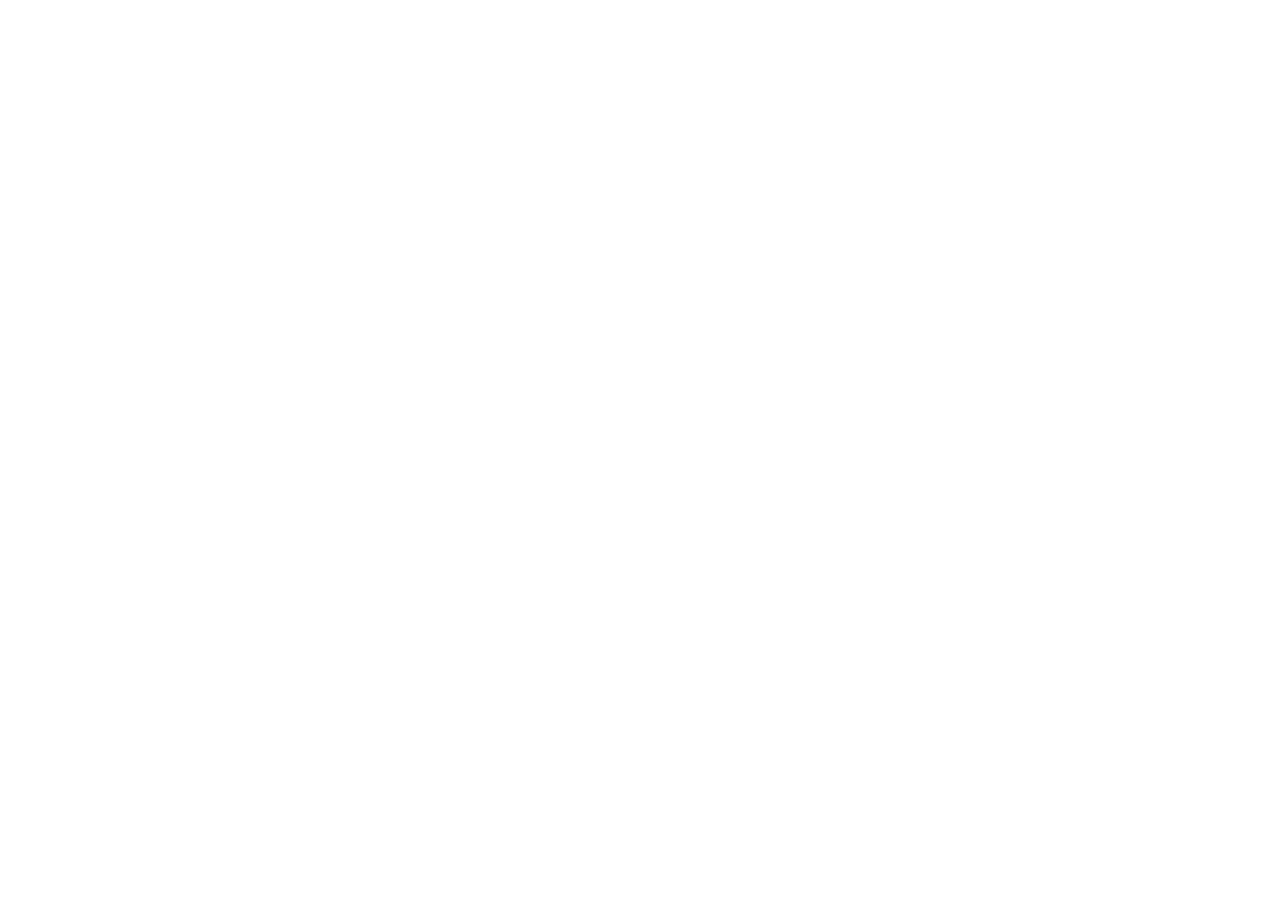
==== portfolio01.html @ f3445a3b "画像変更📸" ====
<!DOCTYPE html>
<html lang="en">
<head>
    <meta charset="UTF-8">
    <meta http-equiv="X-UA-Compatible" content="IE=edge">
    <meta name="viewport" content="width=device-width, initial-scale=1.0">
    <title>Welcome to my portfolio</title>
</head>
<body>
    
</body>
</html>
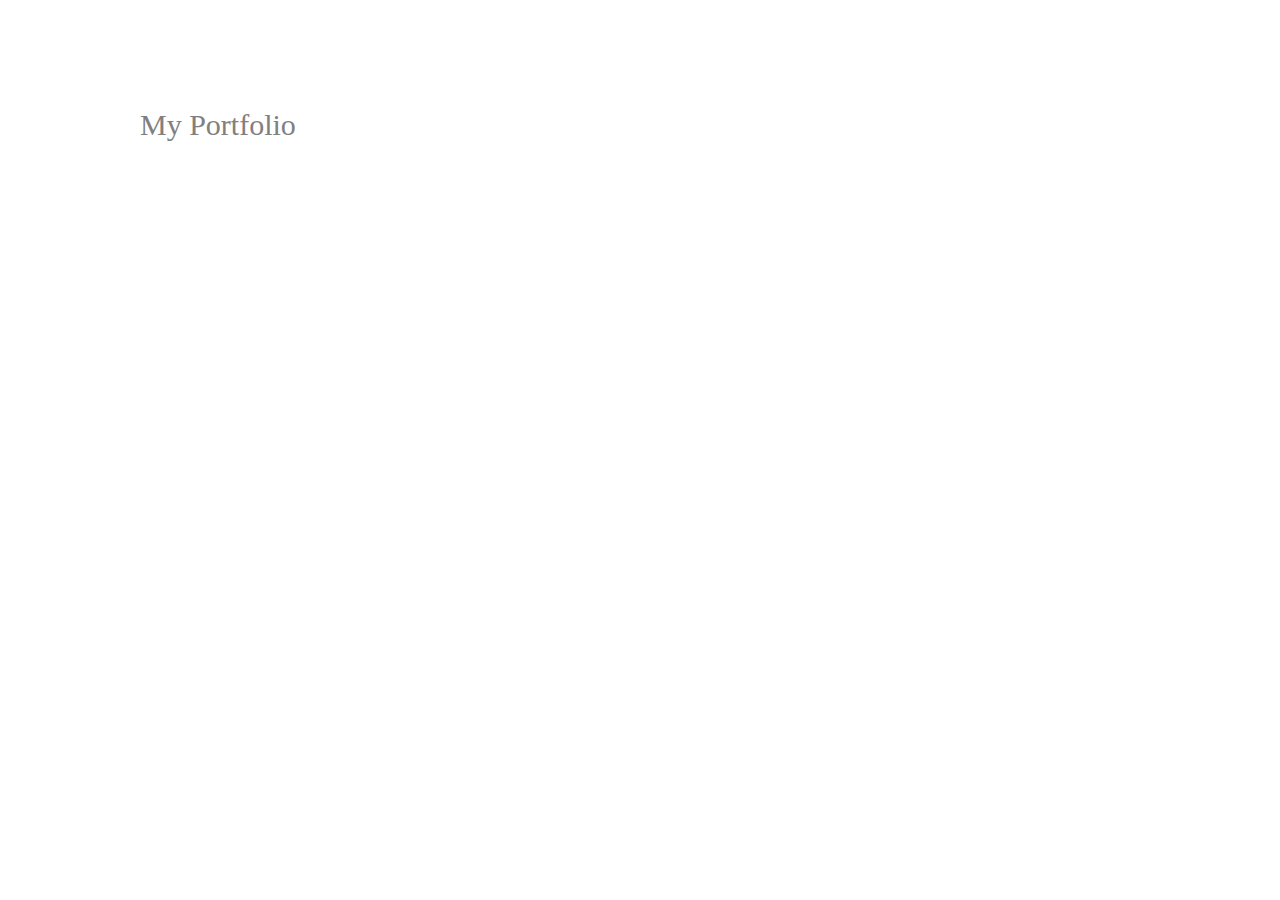
==== commit d8257cf5: "いろいろ変更" ====
--- a/portfolio01.html
+++ b/portfolio01.html
@@ -5,8 +5,19 @@
     <meta http-equiv="X-UA-Compatible" content="IE=edge">
     <meta name="viewport" content="width=device-width, initial-scale=1.0">
     <title>Welcome to my portfolio</title>
+    <link rel="stylesheet" href="portfolio01.css">
+    
 </head>
 <body>
+    <header class = "header">
+        <h1>My Portfolio</h1>
+    </header>
+
+    
+
+
+
+
     
 </body>
 </html>--- a/portfolio01.css
+++ b/portfolio01.css
@@ -0,0 +1,21 @@
+* {
+    color: #808080; /*文字色*/
+    padding: 0;
+    margin: 0;
+    font-family: Georgia, 'Times New Roman', Times, serif;
+ }
+.header {
+ 
+    display:flex;
+    height: 250px;
+    max-width: 1000px;
+    margin: 0 auto;
+    align-items: center;
+}     
+.header h1{
+        font-size: 30px;
+        font-weight:normal;
+        text-align: center;
+
+}
+
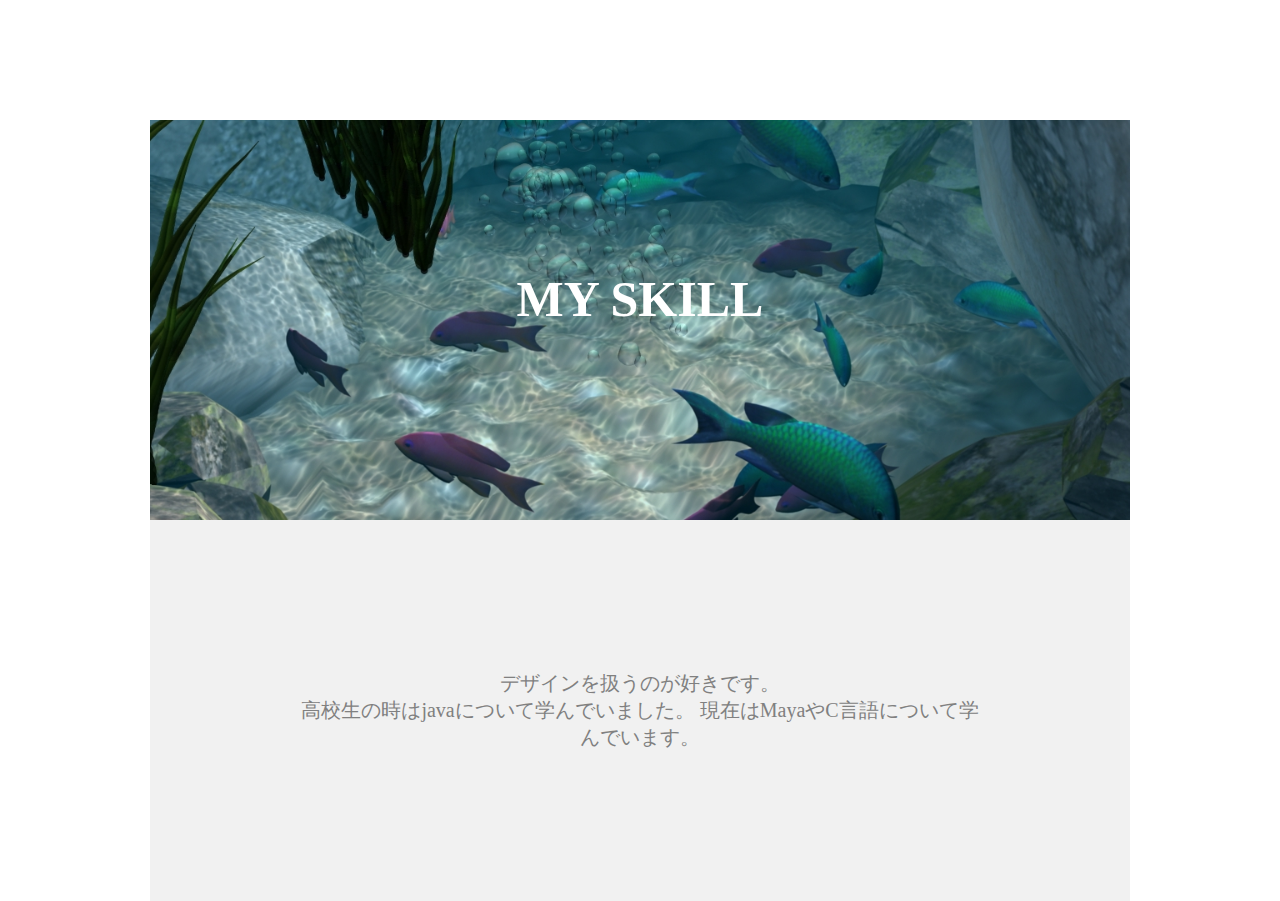
==== commit 64650f37: "追加" ====
--- a/portfolio01.html
+++ b/portfolio01.html
@@ -9,15 +9,18 @@
     
 </head>
 <body>
-    <header class = "header">
-        <h1>My Portfolio</h1>
-    </header>
+    <div class="sec1">
+        <h1>MY SKILL</h1>
+    </div>
+    <div class = "skill">
+        <p>
+            デザインを扱うのが好きです。<br>
+            高校生の時はjavaについて学んでいました。
+            現在はMayaやC言語について学んでいます。
 
-    
+        </p>
 
+    </div>
 
-
-
-    
 </body>
 </html>--- a/portfolio01.css
+++ b/portfolio01.css
@@ -3,19 +3,39 @@
     padding: 0;
     margin: 0;
     font-family: Georgia, 'Times New Roman', Times, serif;
+    max-width: auto;
  }
-.header {
- 
-    display:flex;
-    height: 250px;
-    max-width: 1000px;
-    margin: 0 auto;
-    align-items: center;
-}     
-.header h1{
-        font-size: 30px;
-        font-weight:normal;
-        text-align: center;
 
+.skill{
+    background-color: rgb(241, 241, 241);
+    margin: 0 150px;
 }
 
+.skill p {
+    font-size: 20px;
+    text-align: center;
+    display: grid;
+    padding: 150px;
+}
+
+
+  .sec1 {
+    background-image: url("./img/fish1.0001.jpg");
+    background-attachment: fixed;
+    background-position: center;
+    background-size: cover;
+    height: 400px;
+    max-width: auto;
+    margin: 0 150px;
+}
+.sec1 h1 {
+    font-size: 50px;
+    text-align: center;
+    display: flex;
+    padding: 150px;
+    color: #fff;
+    font-family: Georgia, 'Times New Roman', Times, serif;
+    margin-top: 120px;
+    align-items: center;
+    justify-content: center;
+}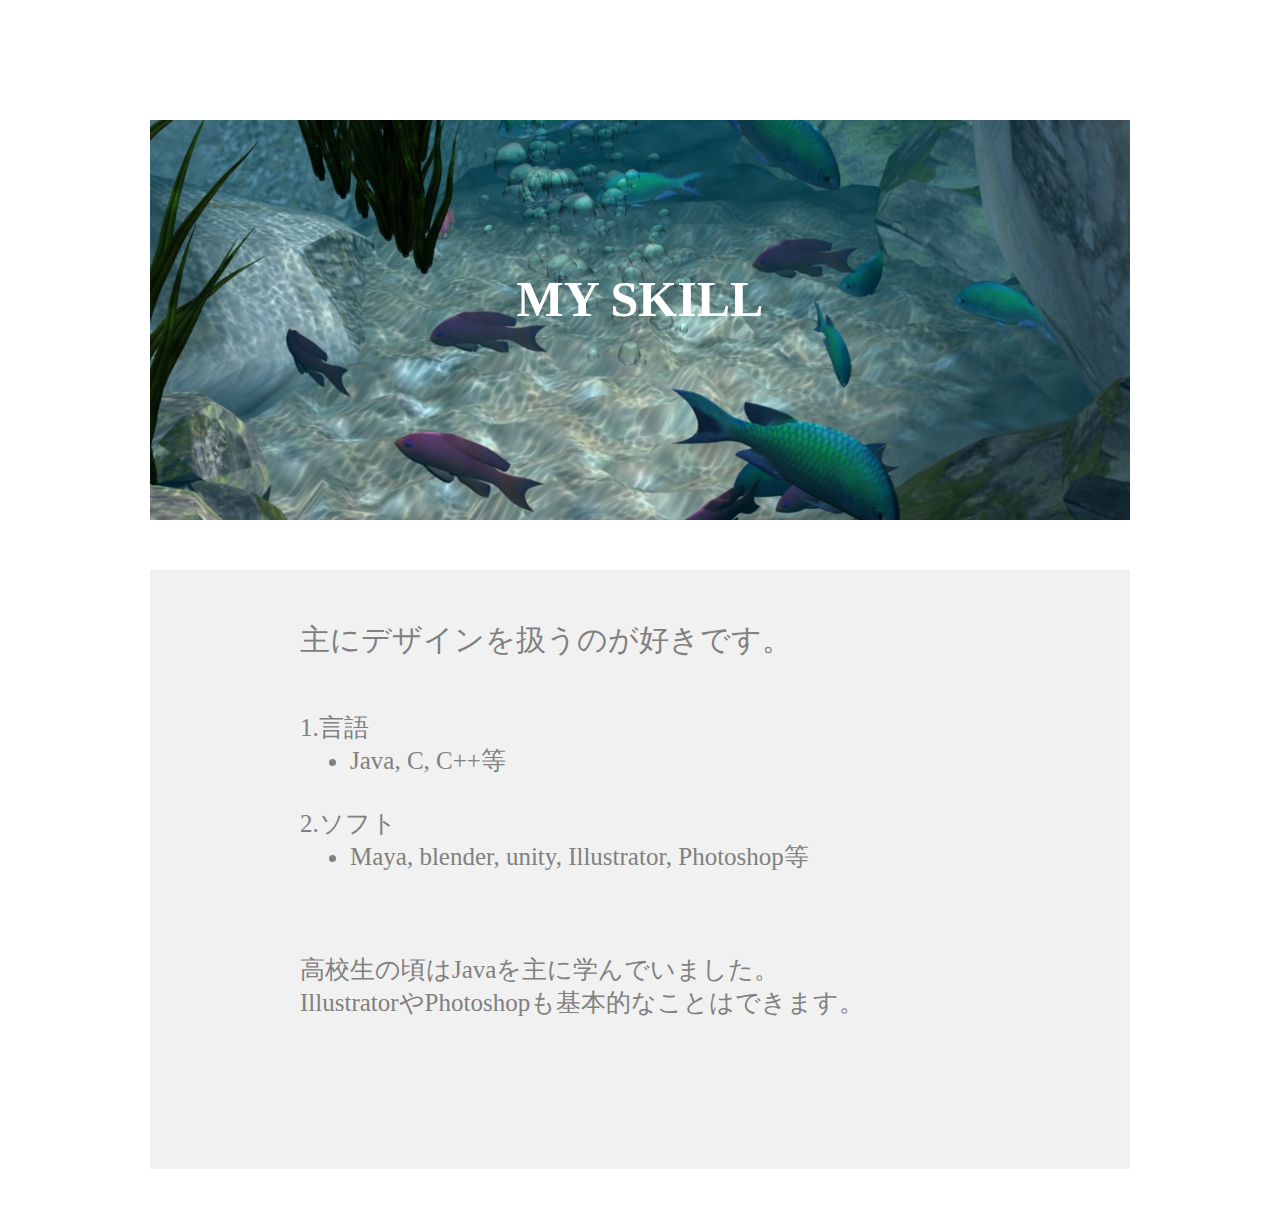
==== commit 33187261: "変更🐱" ====
--- a/portfolio01.html
+++ b/portfolio01.html
@@ -14,11 +14,21 @@
     </div>
     <div class = "skill">
         <p>
-            デザインを扱うのが好きです。<br>
-            高校生の時はjavaについて学んでいました。
-            現在はMayaやC言語について学んでいます。
+            主にデザインを扱うのが好きです。<br>
+        </p>
+            <ul>1.言語
+                <li>Java, C, C++等</li>
+            </ul>
+            
+            <ul>2.ソフト
+                <li>Maya, blender, unity, Illustrator, Photoshop等</li>
+            </ul>
 
-        </p>
+        <p1>
+            高校生の頃はJavaを主に学んでいました。<br>
+            IllustratorやPhotoshopも基本的なことはできます。
+        <p1>
+
 
     </div>
 
--- a/portfolio01.css
+++ b/portfolio01.css
@@ -8,14 +8,15 @@
 
 .skill{
     background-color: rgb(241, 241, 241);
-    margin: 0 150px;
+    margin: 50px 150px;
 }
 
 .skill p {
-    font-size: 20px;
-    text-align: center;
-    display: grid;
-    padding: 150px;
+    font-size: 30px;
+    align-items: center;
+    justify-content: center;
+    display: block;
+    padding: 50px 150px;
 }
 
 
@@ -38,4 +39,24 @@
     margin-top: 120px;
     align-items: center;
     justify-content: center;
-}+}
+ul{
+    font-size: 25px;
+    align-items: center;
+    justify-content: center;
+    margin: 0 150px;
+    margin-bottom: 30px;
+}
+ li{
+    font-size: 25px;
+    align-items: center;
+    justify-content: center;
+    margin: 0 50px;
+}
+p1 {
+    font-size: 25px;
+    align-items: center;
+    justify-content: center;
+    display: block;
+    padding: 50px 150px;
+}
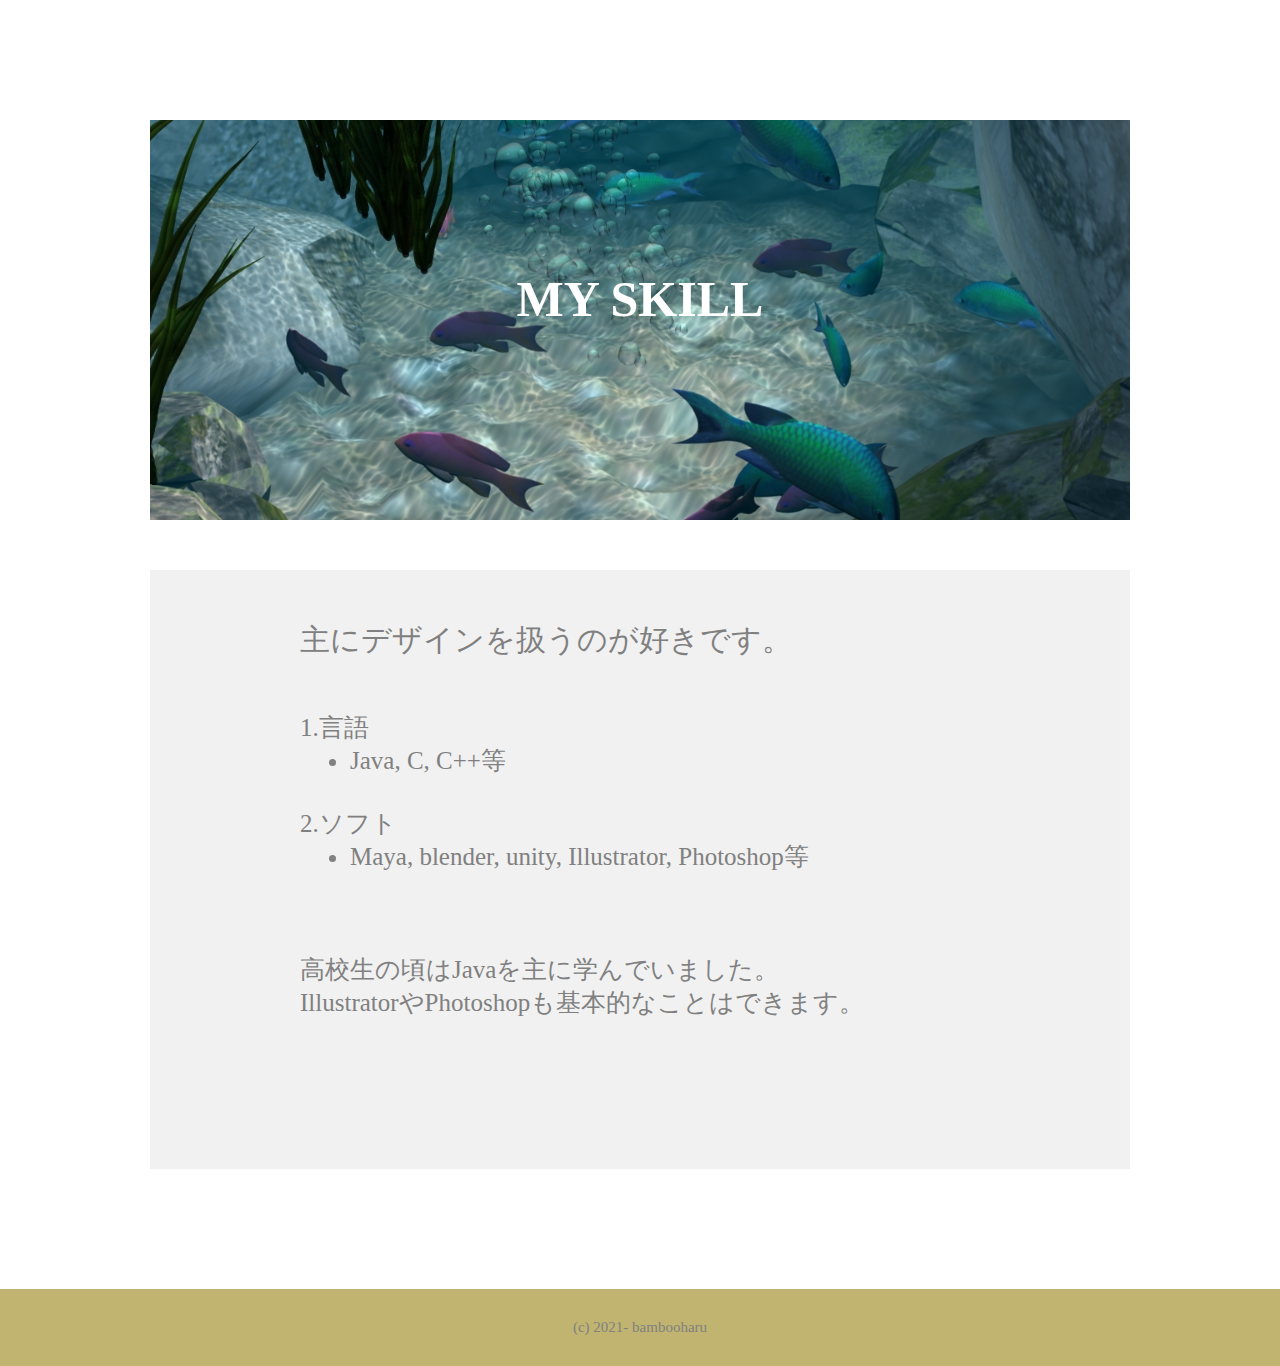
==== commit 74b5506a: "変更" ====
--- a/portfolio01.html
+++ b/portfolio01.html
@@ -31,6 +31,9 @@
 
 
     </div>
+    <footer>
+        <p class="copyright">(c) 2021- bambooharu</p>
+      </footer>
 
 </body>
 </html>--- a/portfolio01.css
+++ b/portfolio01.css
@@ -4,6 +4,7 @@
     margin: 0;
     font-family: Georgia, 'Times New Roman', Times, serif;
     max-width: auto;
+    
  }
 
 .skill{
@@ -60,3 +61,21 @@
     display: block;
     padding: 50px 150px;
 }
+footer{
+
+    background-color: #c0b470;
+    color: white;
+    text-align: center;
+    margin: 0 auto;
+    margin-top: 120px;
+    padding: 30px 0; 
+    
+}
+.copyright {
+    font-size: 15px;
+    text-align: center;
+    margin-top: 120px;
+    margin: 0 150px;
+ 
+ }
+ 
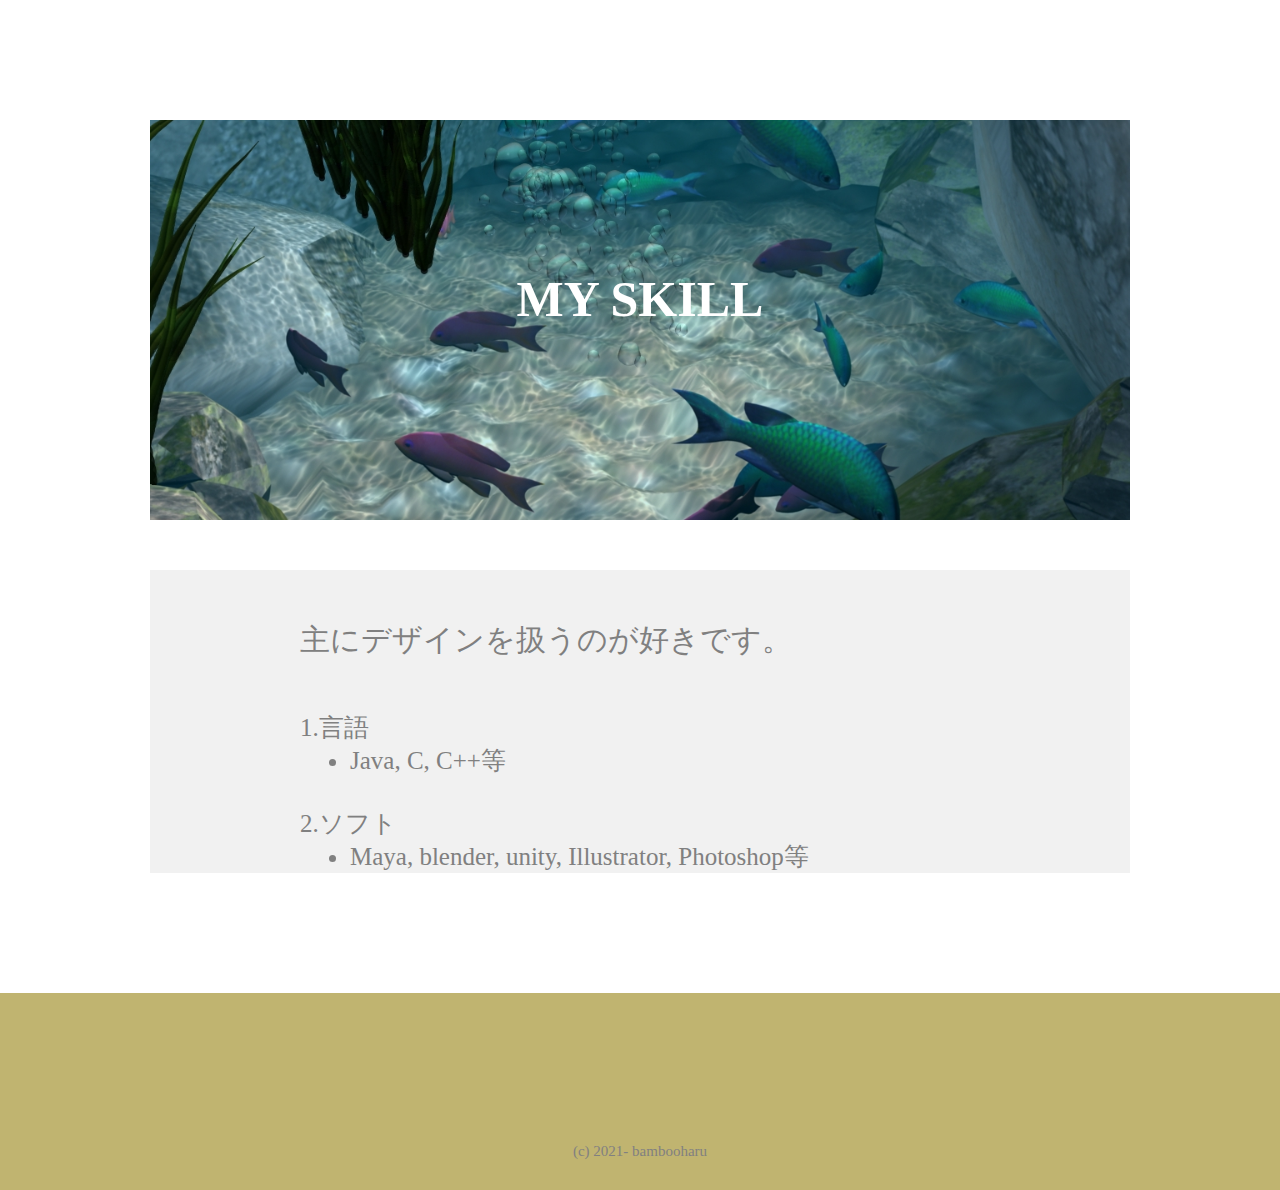
==== commit 0faace60: "最終" ====
--- a/portfolio01.html
+++ b/portfolio01.html
@@ -24,10 +24,7 @@
                 <li>Maya, blender, unity, Illustrator, Photoshop等</li>
             </ul>
 
-        <p1>
-            高校生の頃はJavaを主に学んでいました。<br>
-            IllustratorやPhotoshopも基本的なことはできます。
-        <p1>
+        
 
 
     </div>
--- a/portfolio01.css
+++ b/portfolio01.css
@@ -75,7 +75,7 @@
     font-size: 15px;
     text-align: center;
     margin-top: 120px;
-    margin: 0 150px;
+    
  
  }
  
